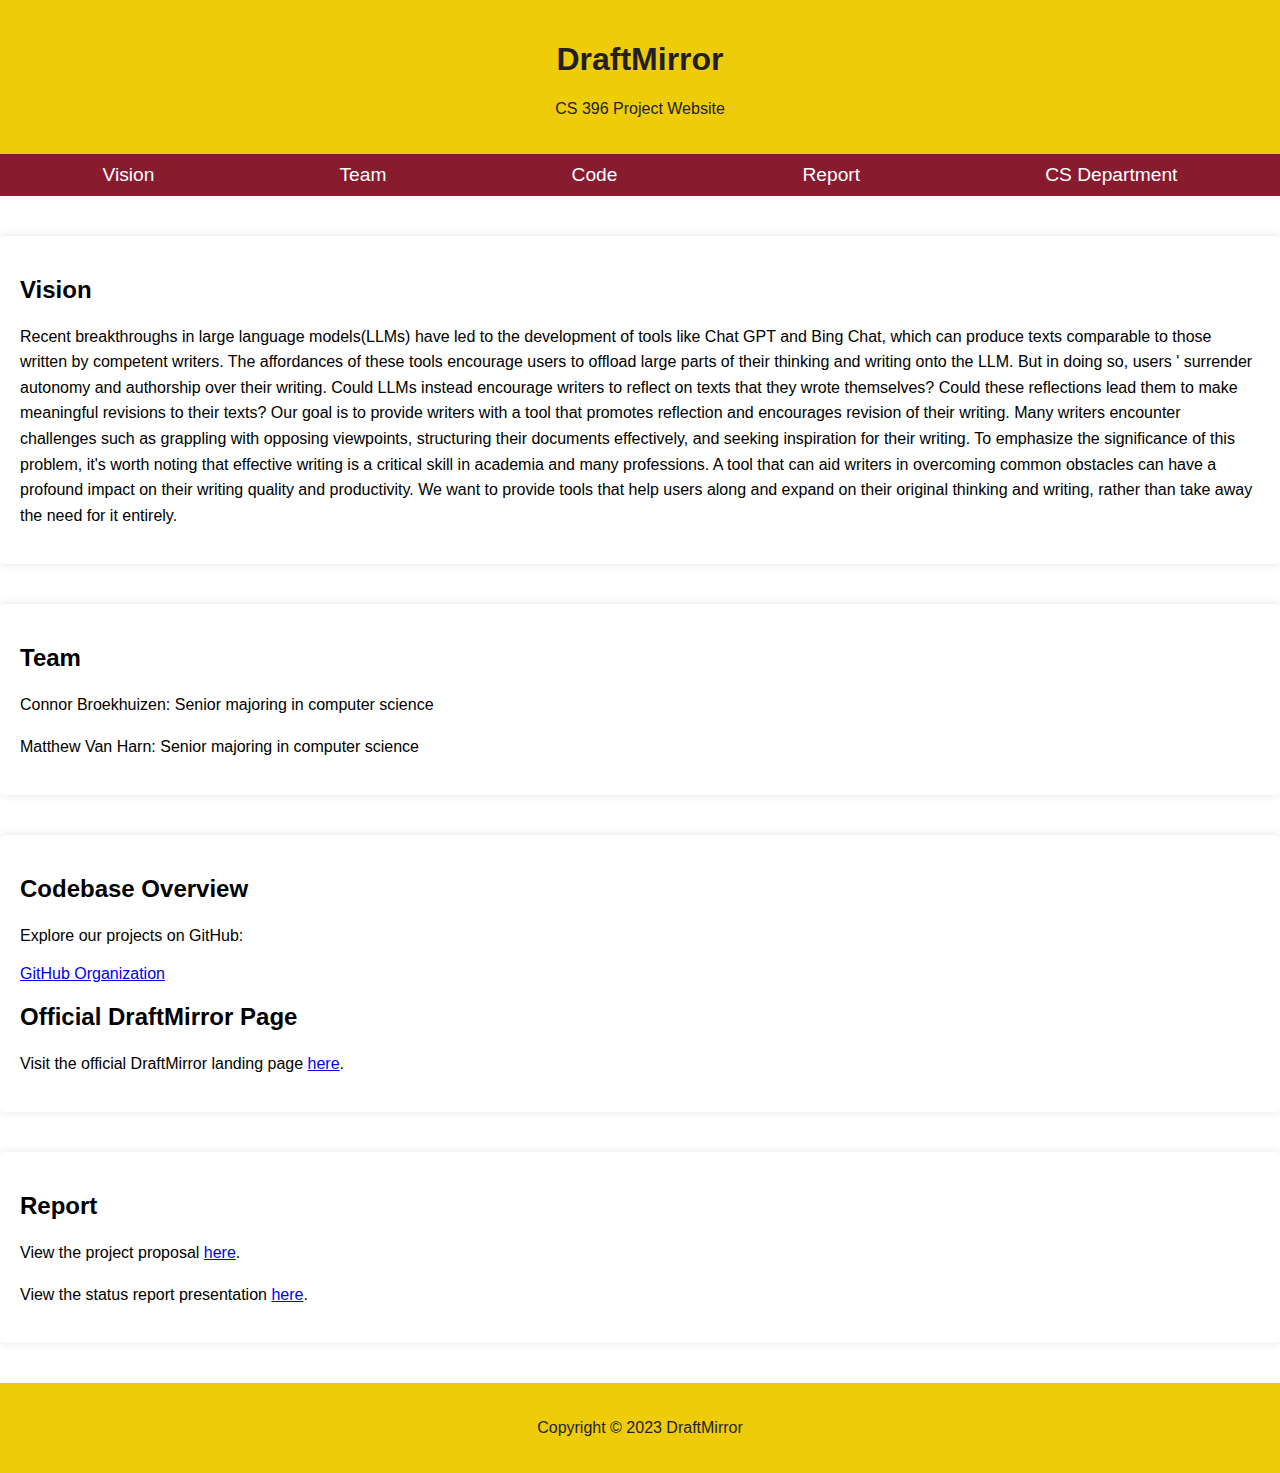
==== index.html @ 1fda0f87 "Some finalizing color changes and fixes for early rough draft of the website" ====
<!DOCTYPE html>
<html lang="en">
  <head>
    <meta charset="UTF-8" />
    <meta name="viewport" content="width=device-width, initial-scale=1.0" />
    <title>CS 396 Project Website</title>
    <style>
      body {
        font-family: Arial, sans-serif;
        margin: 0;
        background-color: white;
      }

      header {
        text-align: center;
        padding: 20px;
        background-color: #eecc0a;
        color: #231F20;
      }

      nav {
        display: flex;
        justify-content: space-around;
        background-color: #891b2f;
        padding: 10px;
      }

      nav a {
        color: white;
        text-decoration: none;
        font-size: 1.2em;
        transition: color 0.3s ease;
      }

      nav a:hover {
        color: #eecc0a;
      }

      section {
        margin: 40px 0;
        padding: 20px;
        background-color: white;
        border-radius: 5px;
        box-shadow: 0 0 10px rgba(0, 0, 0, 0.1);
      }

      section p {
        line-height: 1.6;
      }

      footer {
        text-align: center;
        padding: 20px;
        background-color: #eecc0a;
        color: #231F20;
      }
    </style>
  </head>

  <body>
    <header>
      <h1>DraftMirror</h1>
      <p>CS 396 Project Website</p>
    </header>

    <nav>
      <a href="#vision">Vision</a>
      <a href="#team">Team</a>
      <a href="#code">Code</a>
      <a href="#report">Report</a>
      <a href="https://computing.calvin.edu/" target="_blank">CS Department</a>
    </nav>

    <section id="vision">
      <h2>Vision</h2>
      <p>
        Recent breakthroughs in large language models(LLMs) have led to the
        development of tools like Chat GPT and Bing Chat, which can produce
        texts comparable to those written by competent writers. The affordances
        of these tools encourage users to offload large parts of their thinking
        and writing onto the LLM. But in doing so, users ' surrender autonomy
        and authorship over their writing. Could LLMs instead encourage writers
        to reflect on texts that they wrote themselves? Could these reflections
        lead them to make meaningful revisions to their texts? Our goal is to
        provide writers with a tool that promotes reflection and encourages
        revision of their writing. Many writers encounter challenges such as
        grappling with opposing viewpoints, structuring their documents
        effectively, and seeking inspiration for their writing. To emphasize the
        significance of this problem, it's worth noting that effective writing
        is a critical skill in academia and many professions. A tool that can
        aid writers in overcoming common obstacles can have a profound impact on
        their writing quality and productivity. We want to provide tools that
        help users along and expand on their original thinking and writing,
        rather than take away the need for it entirely.
      </p>
    </section>

    <section id="team">
      <h2>Team</h2>
      <p>Connor Broekhuizen: Senior majoring in computer science</p>
      <p>Matthew Van Harn: Senior majoring in computer science</p>
    </section>

    <section id="code">
      <h2>Codebase Overview</h2>
      <p>Explore our projects on GitHub:</p>
      <a href="https://github.com/AIToolsLab" target="_blank"
        >GitHub Organization</a
      >
      <h2>Official DraftMirror Page</h2>
      <p>
        Visit the official DraftMirror landing page
        <a href="https://tools.kenarnold.org/" target="_blank">here</a>.
      </p>
    </section>

    <section id="report">
      <h2>Report</h2>
      <p>
        View the project proposal
        <a
          href="https://docs.google.com/document/d/1kibRGGb4QdMld_ltwYpyVEv5kcoqcePd/edit?usp=sharing&ouid=106080137785347176908&rtpof=true&sd=true"
          target="_blank"
          >here</a
        >.
      </p>
      <p>
        View the status report presentation
        <a
          href="https://docs.google.com/presentation/d/1Hpv6v0zw8AwK7k-ShAqqjD4LDoZeElghy_HcoLy3Kmg/edit?usp=sharing"
          target="_blank"
          >here</a
        >.
      </p>
    </section>

    <footer>
      <p>Copyright © 2023 DraftMirror</p>
    </footer>
  </body>
</html>
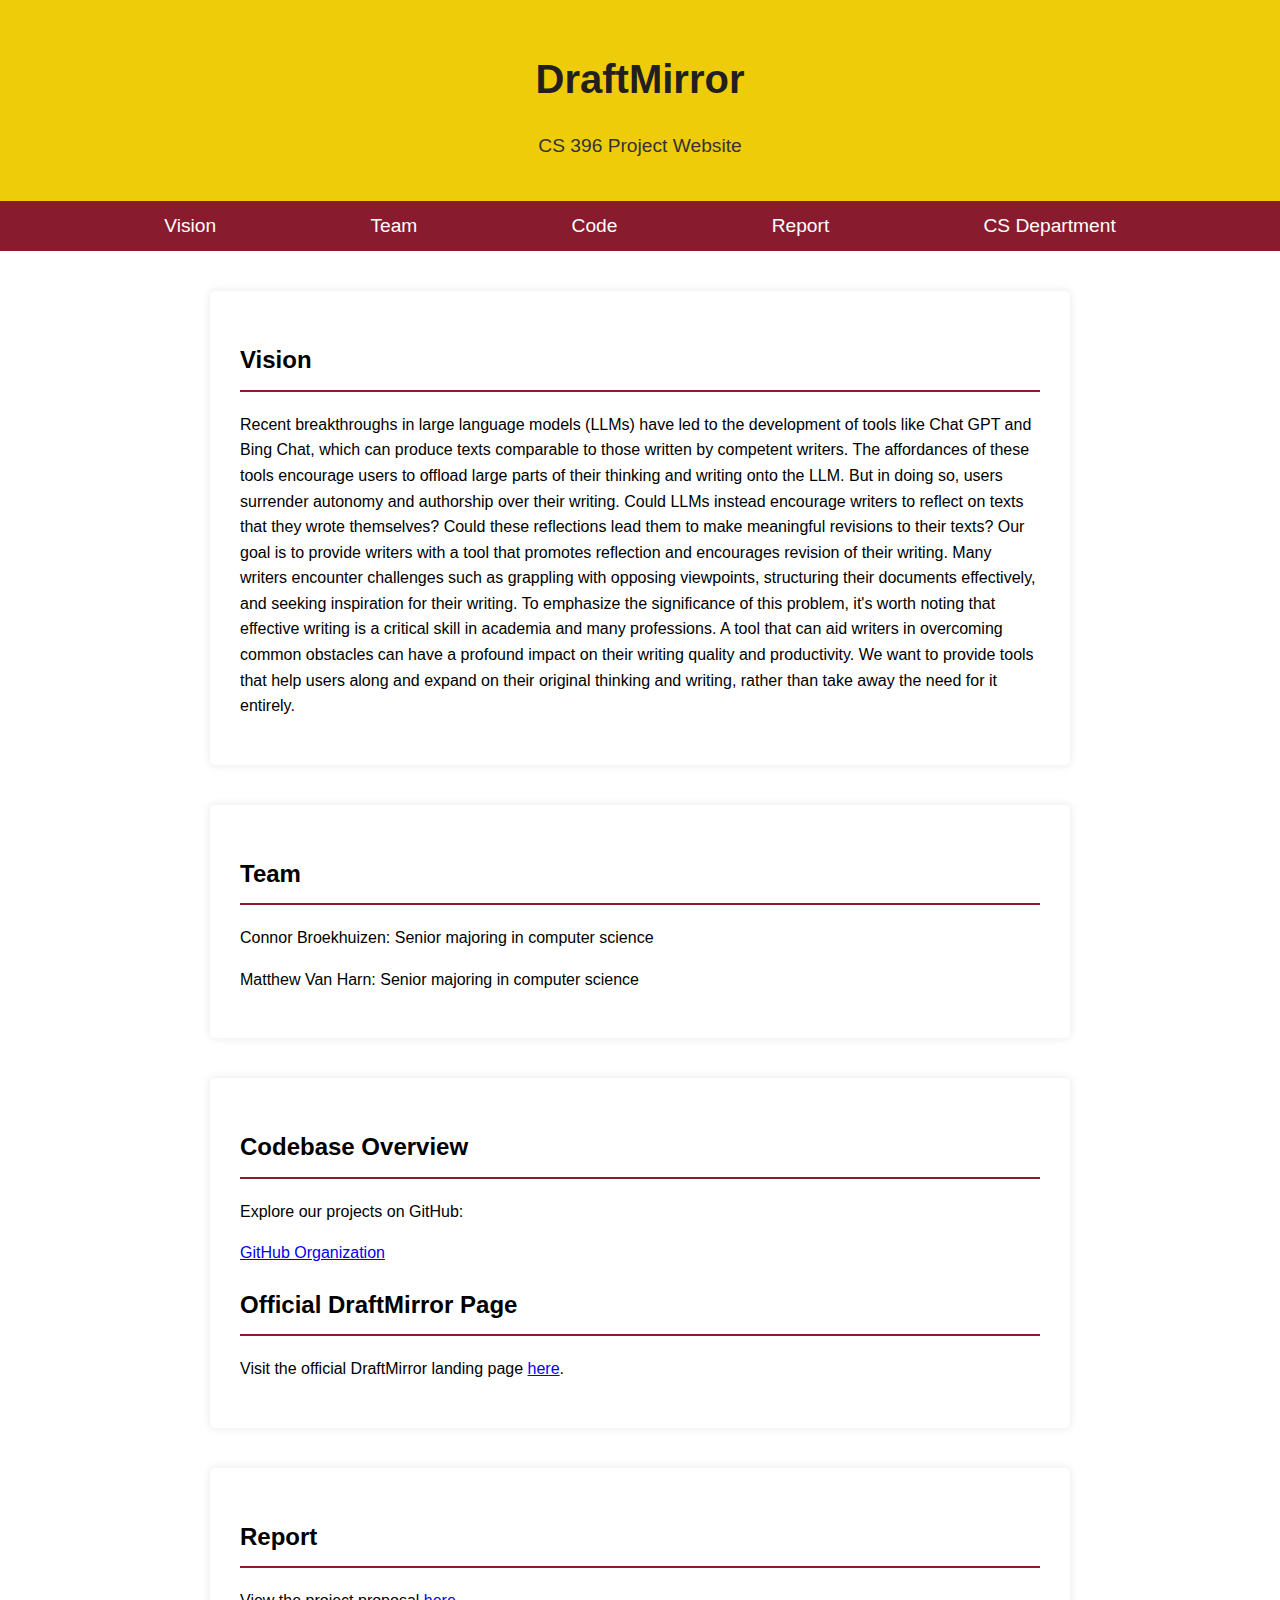
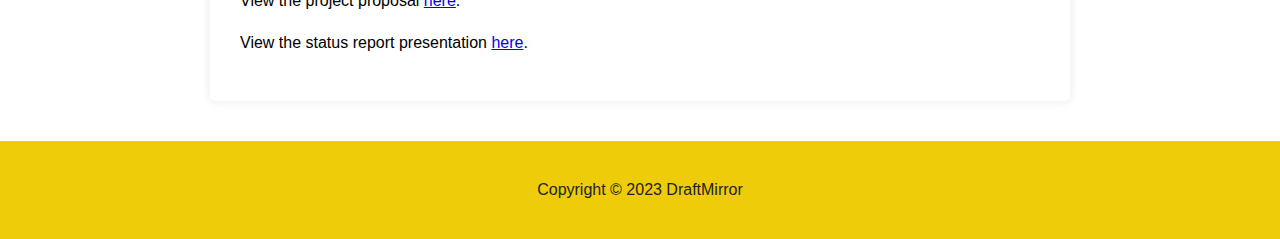
==== commit ab8b7d60: "Minor CSS improvements to website" ====
--- a/index.html
+++ b/index.html
@@ -1,141 +1,151 @@
 <!DOCTYPE html>
 <html lang="en">
-  <head>
+<head>
     <meta charset="UTF-8" />
     <meta name="viewport" content="width=device-width, initial-scale=1.0" />
     <title>CS 396 Project Website</title>
     <style>
-      body {
-        font-family: Arial, sans-serif;
-        margin: 0;
-        background-color: white;
-      }
+        body {
+            font-family: Arial, sans-serif;
+            margin: 0;
+            padding: 0;
+            background-color: white;
+            line-height: 1.6;
+        }
 
-      header {
-        text-align: center;
-        padding: 20px;
-        background-color: #eecc0a;
-        color: #231F20;
-      }
+        header {
+            text-align: center;
+            padding: 20px;
+            background-color: #eecc0a;
+            color: #231F20;
+        }
 
-      nav {
-        display: flex;
-        justify-content: space-around;
-        background-color: #891b2f;
-        padding: 10px;
-      }
+        header h1 {
+            font-size: 2.5em;
+            margin-bottom: 0.5em;
+        }
 
-      nav a {
-        color: white;
-        text-decoration: none;
-        font-size: 1.2em;
-        transition: color 0.3s ease;
-      }
+        header p {
+            font-size: 1.2em;
+            color: #333;
+        }
 
-      nav a:hover {
-        color: #eecc0a;
-      }
+        nav {
+            display: flex;
+            justify-content: space-evenly;
+            background-color: #891b2f;
+            padding: 10px;
+        }
 
-      section {
-        margin: 40px 0;
-        padding: 20px;
-        background-color: white;
-        border-radius: 5px;
-        box-shadow: 0 0 10px rgba(0, 0, 0, 0.1);
-      }
+        nav a {
+            color: white;
+            text-decoration: none;
+            font-size: 1.2em;
+            transition: color 0.3s ease, transform 0.3s ease;
+        }
 
-      section p {
-        line-height: 1.6;
-      }
+        nav a:hover, nav a:focus {
+            color: #eecc0a;
+            transform: scale(1.05);
+            outline: none;
+            box-shadow: 0 0 0 3px rgba(238, 204, 10, 0.5);
+        }
 
-      footer {
-        text-align: center;
-        padding: 20px;
-        background-color: #eecc0a;
-        color: #231F20;
-      }
+        section {
+            margin: 40px auto;
+            padding: 30px;
+            background-color: white;
+            border-radius: 5px;
+            box-shadow: 0 0 10px rgba(0, 0, 0, 0.1);
+            max-width: 800px;
+            transition: box-shadow 0.3s ease-in-out;
+        }
+
+        section:hover {
+            box-shadow: 0 5px 15px rgba(0, 0, 0, 0.2);
+        }
+
+        section h2 {
+            border-bottom: 2px solid #891b2f;
+            padding-bottom: 10px;
+            margin-bottom: 20px;
+        }
+
+        section p {
+            line-height: 1.6;
+        }
+
+        footer {
+            text-align: center;
+            padding: 20px;
+            background-color: #eecc0a;
+            color: #231F20;
+        }
+
+        @media (max-width: 768px) {
+            header, nav, section, footer {
+                padding: 10px;
+            }
+
+            nav {
+                flex-direction: column;
+                align-items: center;
+            }
+
+            nav a {
+                padding: 10px;
+                margin-top: 5px;
+            }
+
+            section {
+                margin: 20px 10px;
+            }
+        }
     </style>
-  </head>
-
-  <body>
+</head>
+<body>
     <header>
-      <h1>DraftMirror</h1>
-      <p>CS 396 Project Website</p>
+        <h1>DraftMirror</h1>
+        <p>CS 396 Project Website</p>
     </header>
 
     <nav>
-      <a href="#vision">Vision</a>
-      <a href="#team">Team</a>
-      <a href="#code">Code</a>
-      <a href="#report">Report</a>
-      <a href="https://computing.calvin.edu/" target="_blank">CS Department</a>
+        <a href="#vision">Vision</a>
+        <a href="#team">Team</a>
+        <a href="#code">Code</a>
+        <a href="#report">Report</a>
+        <a href="https://computing.calvin.edu/" target="_blank">CS Department</a>
     </nav>
 
     <section id="vision">
-      <h2>Vision</h2>
-      <p>
-        Recent breakthroughs in large language models(LLMs) have led to the
-        development of tools like Chat GPT and Bing Chat, which can produce
-        texts comparable to those written by competent writers. The affordances
-        of these tools encourage users to offload large parts of their thinking
-        and writing onto the LLM. But in doing so, users ' surrender autonomy
-        and authorship over their writing. Could LLMs instead encourage writers
-        to reflect on texts that they wrote themselves? Could these reflections
-        lead them to make meaningful revisions to their texts? Our goal is to
-        provide writers with a tool that promotes reflection and encourages
-        revision of their writing. Many writers encounter challenges such as
-        grappling with opposing viewpoints, structuring their documents
-        effectively, and seeking inspiration for their writing. To emphasize the
-        significance of this problem, it's worth noting that effective writing
-        is a critical skill in academia and many professions. A tool that can
-        aid writers in overcoming common obstacles can have a profound impact on
-        their writing quality and productivity. We want to provide tools that
-        help users along and expand on their original thinking and writing,
-        rather than take away the need for it entirely.
-      </p>
+        <h2>Vision</h2>
+        <p>
+            Recent breakthroughs in large language models (LLMs) have led to the development of tools like Chat GPT and Bing Chat, which can produce texts comparable to those written by competent writers. The affordances of these tools encourage users to offload large parts of their thinking and writing onto the LLM. But in doing so, users surrender autonomy and authorship over their writing. Could LLMs instead encourage writers to reflect on texts that they wrote themselves? Could these reflections lead them to make meaningful revisions to their texts? Our goal is to provide writers with a tool that promotes reflection and encourages revision of their writing. Many writers encounter challenges such as grappling with opposing viewpoints, structuring their documents effectively, and seeking inspiration for their writing. To emphasize the significance of this problem, it's worth noting that effective writing is a critical skill in academia and many professions. A tool that can aid writers in overcoming common obstacles can have a profound impact on their writing quality and productivity. We want to provide tools that help users along and expand on their original thinking and writing, rather than take away the need for it entirely.
+        </p>
     </section>
 
     <section id="team">
-      <h2>Team</h2>
-      <p>Connor Broekhuizen: Senior majoring in computer science</p>
-      <p>Matthew Van Harn: Senior majoring in computer science</p>
+        <h2>Team</h2>
+        <p>Connor Broekhuizen: Senior majoring in computer science</p>
+        <p>Matthew Van Harn: Senior majoring in computer science</p>
     </section>
 
     <section id="code">
-      <h2>Codebase Overview</h2>
-      <p>Explore our projects on GitHub:</p>
-      <a href="https://github.com/AIToolsLab" target="_blank"
-        >GitHub Organization</a
-      >
-      <h2>Official DraftMirror Page</h2>
-      <p>
-        Visit the official DraftMirror landing page
-        <a href="https://tools.kenarnold.org/" target="_blank">here</a>.
-      </p>
+        <h2>Codebase Overview</h2>
+        <p>Explore our projects on GitHub:</p>
+        <a href="https://github.com/AIToolsLab" target="_blank">GitHub Organization</a>
+        <h2>Official DraftMirror Page</h2>
+        <p>Visit the official DraftMirror landing page <a href="https://tools.kenarnold.org/" target="_blank">here</a>.</p>
     </section>
 
     <section id="report">
-      <h2>Report</h2>
-      <p>
-        View the project proposal
-        <a
-          href="https://docs.google.com/document/d/1kibRGGb4QdMld_ltwYpyVEv5kcoqcePd/edit?usp=sharing&ouid=106080137785347176908&rtpof=true&sd=true"
-          target="_blank"
-          >here</a
-        >.
-      </p>
-      <p>
-        View the status report presentation
-        <a
-          href="https://docs.google.com/presentation/d/1Hpv6v0zw8AwK7k-ShAqqjD4LDoZeElghy_HcoLy3Kmg/edit?usp=sharing"
-          target="_blank"
-          >here</a
-        >.
-      </p>
+        <h2>Report</h2>
+        <p>View the project proposal <a href="https://docs.google.com/document/d/1kibRGGb4QdMld_ltwYpyVEv5kcoqcePd/edit?usp=sharing&ouid=106080137785347176908&rtpof=true&sd=true" target="_blank">here</a>.</p>
+        <p>View the status report presentation <a href="https://docs.google.com/presentation/d/1Hpv6v0zw8AwK7k-ShAqqjD4LDoZeElghy_HcoLy3Kmg/edit?usp=sharing" target="_blank">here</a>.</p>
     </section>
 
     <footer>
-      <p>Copyright © 2023 DraftMirror</p>
+        <p>Copyright © 2023 DraftMirror</p>
     </footer>
-  </body>
+</body>
 </html>
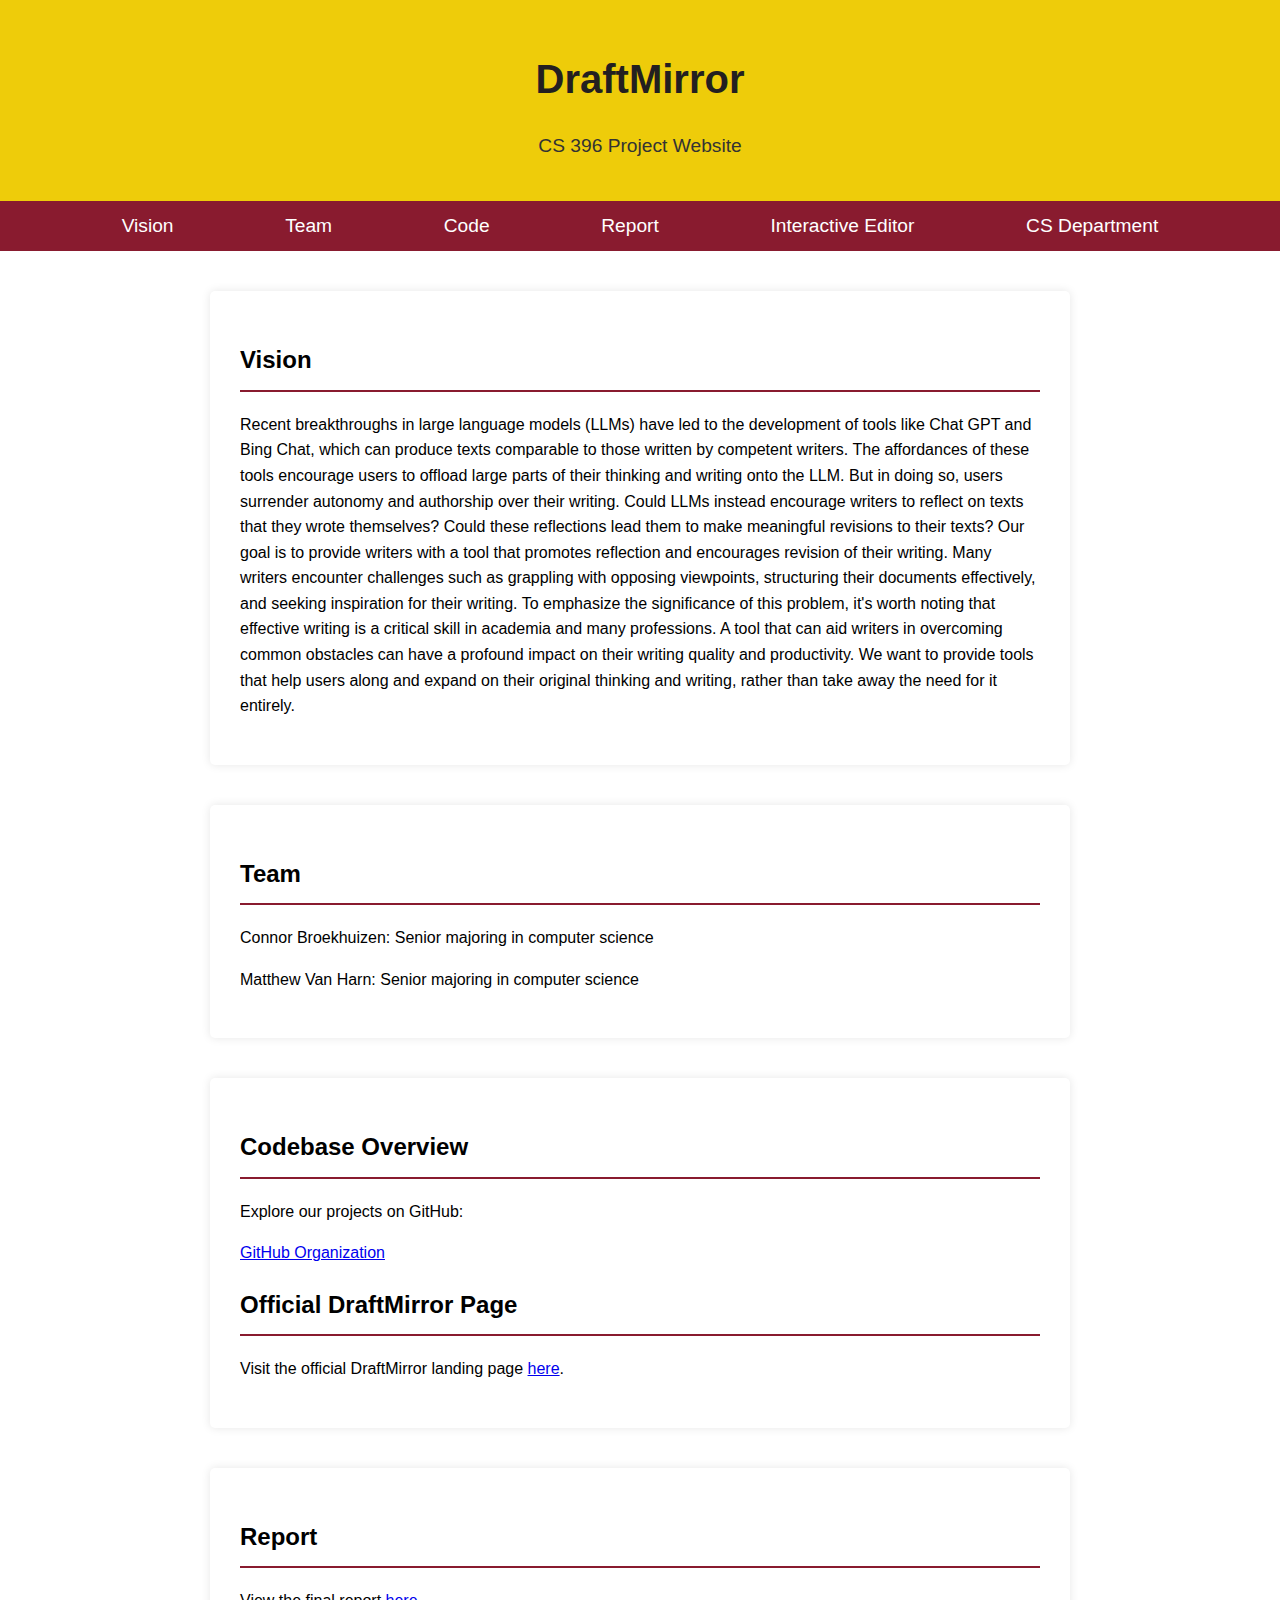
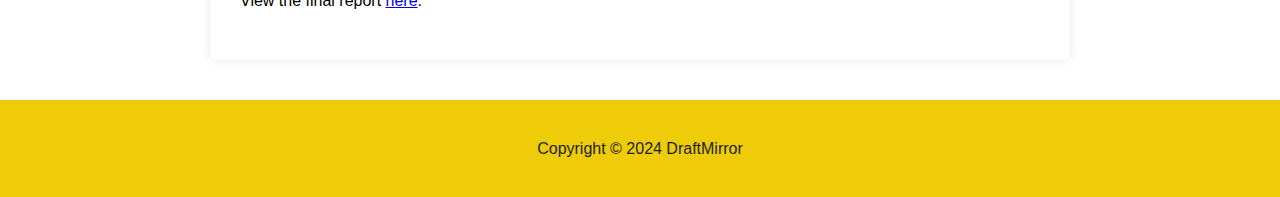
==== commit 2e8e6cd6: "Update 396 to 398 and add final report" ====
--- a/index.html
+++ b/index.html
@@ -3,7 +3,7 @@
 <head>
     <meta charset="UTF-8" />
     <meta name="viewport" content="width=device-width, initial-scale=1.0" />
-    <title>CS 396 Project Website</title>
+    <title>CS 398 Project Website</title>
     <style>
         body {
             font-family: Arial, sans-serif;
@@ -114,6 +114,7 @@
         <a href="#team">Team</a>
         <a href="#code">Code</a>
         <a href="#report">Report</a>
+        <a href="editor.html" target="_blank">Interactive Editor</a>
         <a href="https://computing.calvin.edu/" target="_blank">CS Department</a>
     </nav>
 
@@ -140,12 +141,11 @@
 
     <section id="report">
         <h2>Report</h2>
-        <p>View the project proposal <a href="https://docs.google.com/document/d/1kibRGGb4QdMld_ltwYpyVEv5kcoqcePd/edit?usp=sharing&ouid=106080137785347176908&rtpof=true&sd=true" target="_blank">here</a>.</p>
-        <p>View the status report presentation <a href="https://docs.google.com/presentation/d/1Hpv6v0zw8AwK7k-ShAqqjD4LDoZeElghy_HcoLy3Kmg/edit?usp=sharing" target="_blank">here</a>.</p>
+        <p>View the final report <a href="https://drive.google.com/file/d/1V6JuheqZIcP9byOkG5kWla195otzku5F/view?usp=sharing" target="_blank">here</a>.</p>
     </section>
 
     <footer>
-        <p>Copyright © 2023 DraftMirror</p>
+        <p>Copyright © 2024 DraftMirror</p>
     </footer>
 </body>
 </html>
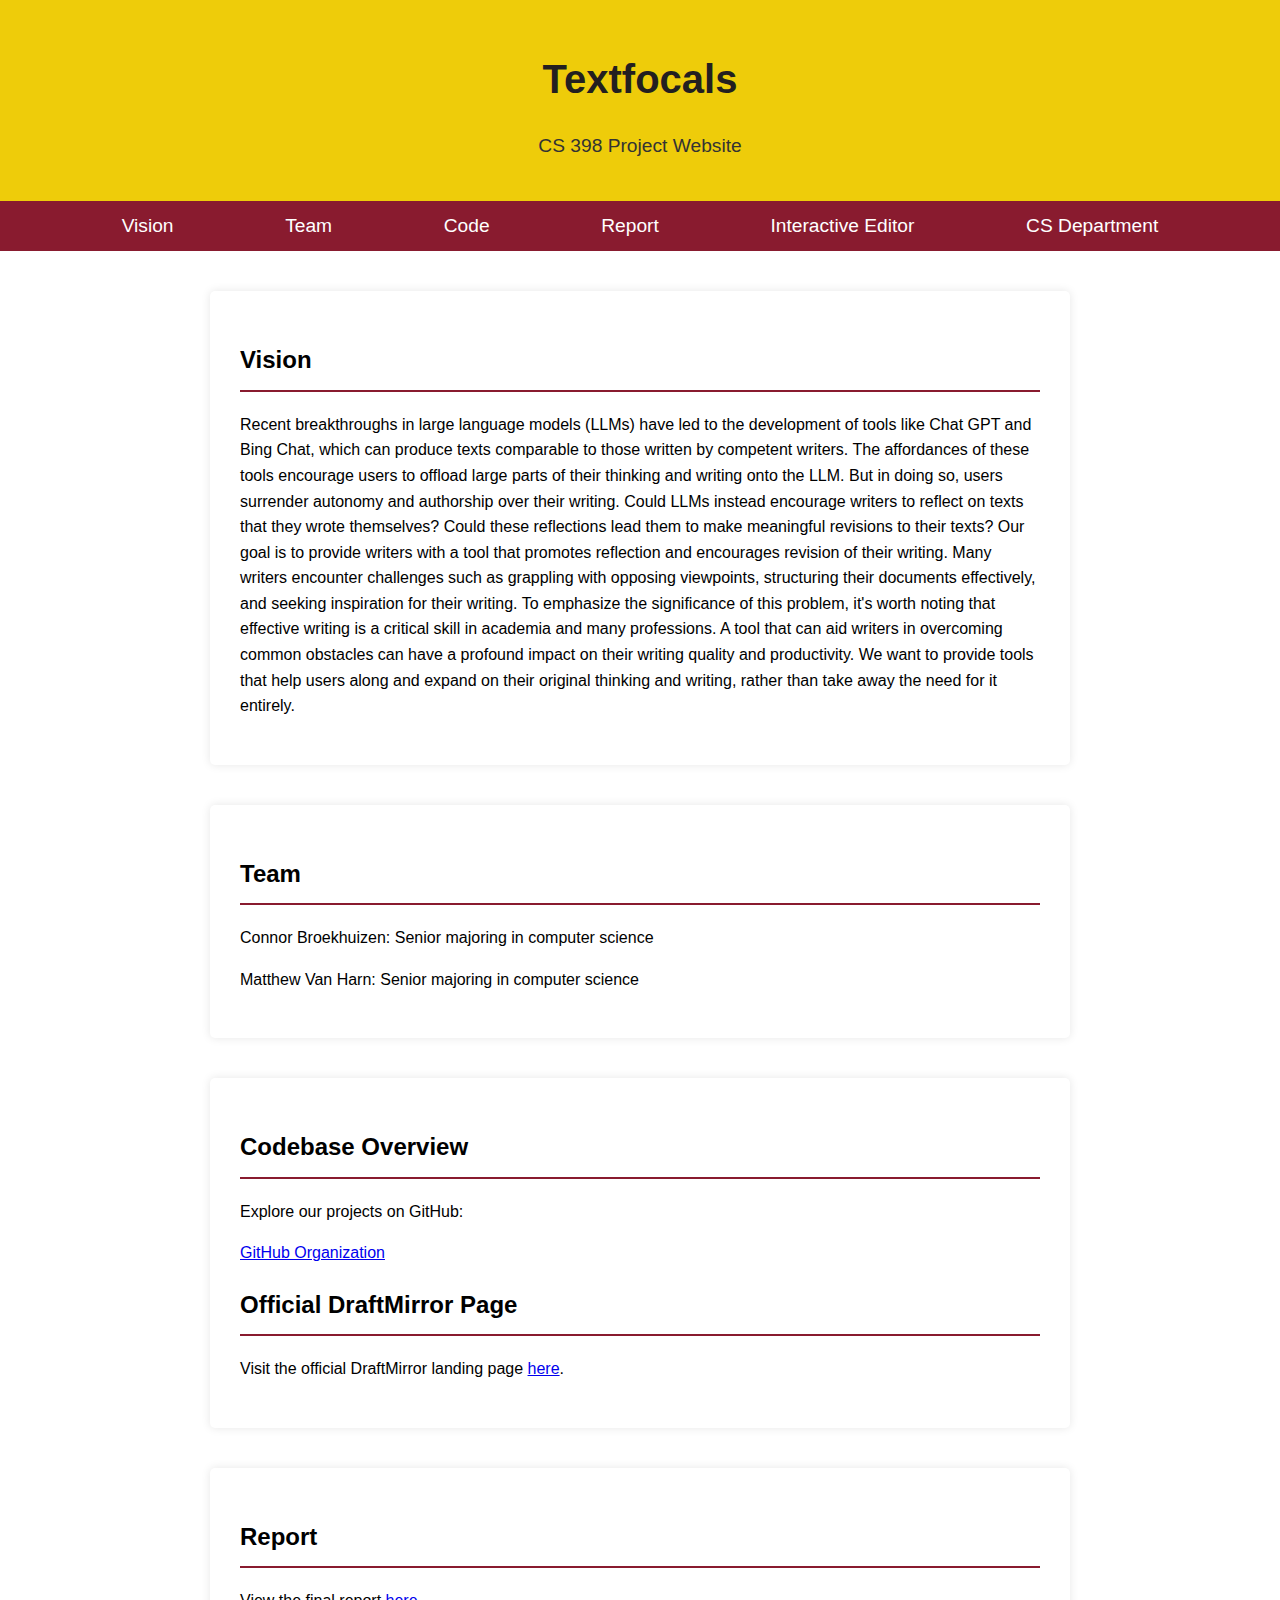
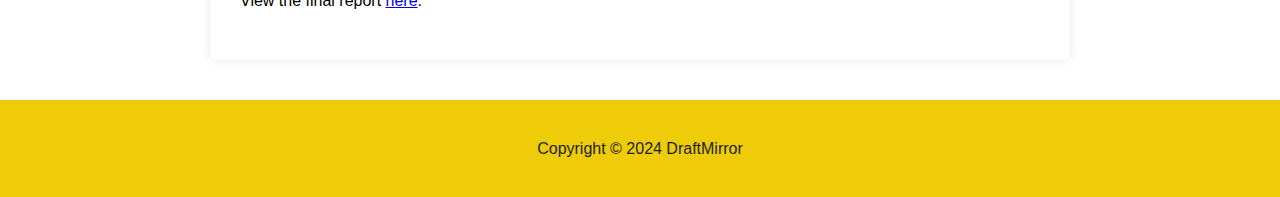
==== commit 9dcf3062: "Changed header to Textfocals(also seeing if this will make the website come back up)" ====
--- a/index.html
+++ b/index.html
@@ -105,8 +105,8 @@
 </head>
 <body>
     <header>
-        <h1>DraftMirror</h1>
-        <p>CS 396 Project Website</p>
+        <h1>Textfocals</h1>
+        <p>CS 398 Project Website</p>
     </header>
 
     <nav>
